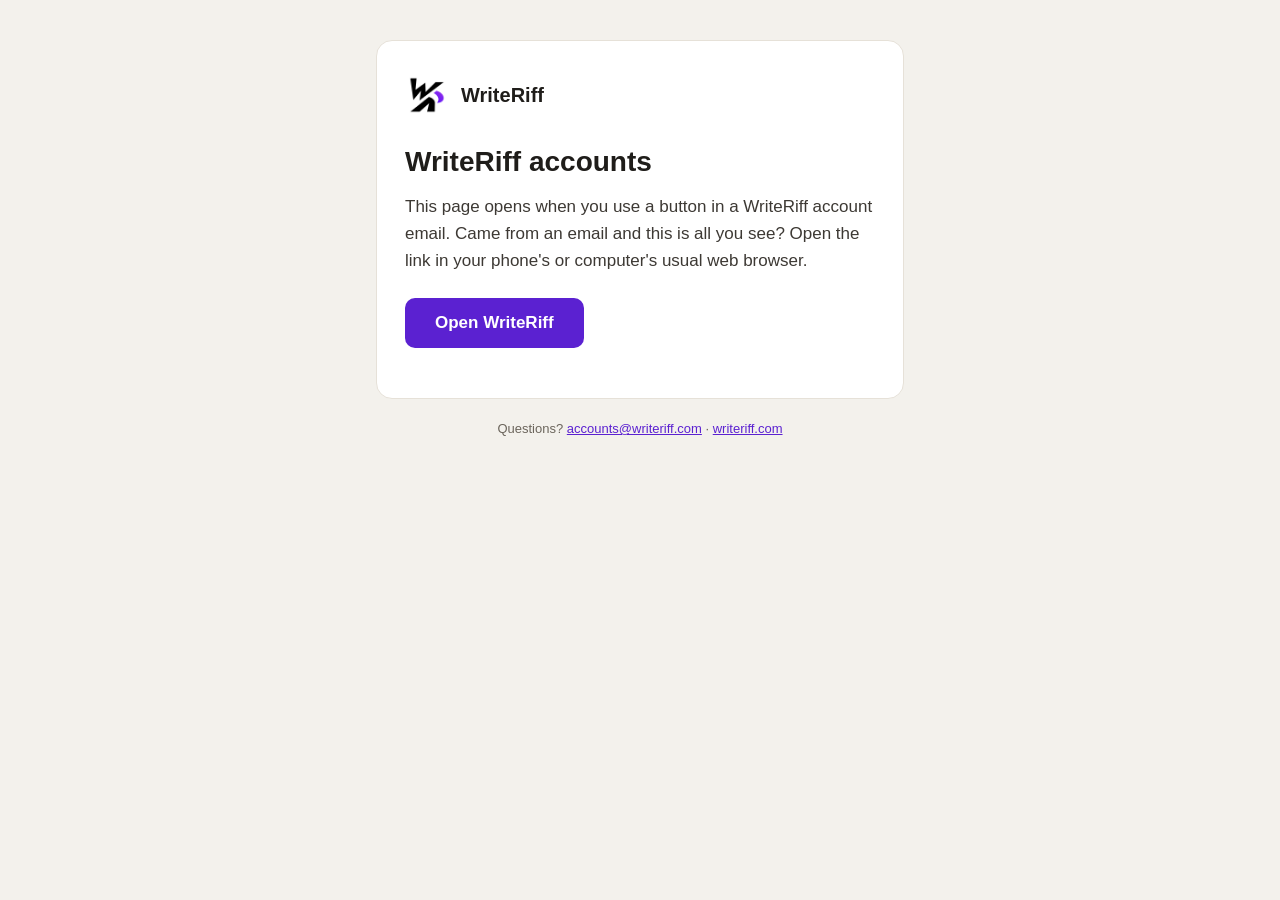
==== account-callback/index.html @ 2361a78d "WriteRiff website, first version (A6) Static site for writeriff.com: home, features, beta sign-up, c" ====
<!doctype html>
<!-- WriteRiff account page (T1, #33, 2026-11-19; review fixes the same day). Every account email button opens this page:
     https://writeriff.com/account-callback#token_hash=...&type=signup|recovery|invite|email_change|magiclink
     The one-time token_hash sits after "#", so it never reaches any web server, and opening the link uses up nothing (mail
     scanners that follow links can't spend it). The writer presses a button; only then does the page ask Supabase to check the
     link (POST /auth/v1/verify). Password reset and invitations then show a "choose a password" form on this page. Magic links
     are never checked here: the button hands the unused token to the WriteRiff app, which checks it and signs in there.
     The page wipes the link from the address bar first, never writes link text into the page, keeps any sign-in only in memory
     and signs it out when done. wr-backend / wr-key below are left empty in git: the hosting copy is made by
     `node scripts/prepare-account-callback-host.cjs` (fills in the dev project's public address and publishable key).
     The script hash in the security policy and the logo are refreshed by `node scripts/build-account-emails.cjs`; checked by
     `node scripts/check-account-emails.cjs` and `python scripts/shoot-account-emails.py`. -->
<html lang="en">
<head>
<meta charset="utf-8">
<meta name="viewport" content="width=device-width, initial-scale=1">
<meta http-equiv="Content-Security-Policy" content="default-src 'none'; img-src data:; style-src 'unsafe-inline'; script-src 'sha256-pEJ46QJmdz7OHu0mBwWEONT5yNl0DVxphxx2xK8ariA='; connect-src https://rnehrjdaruejuueztngc.supabase.co; base-uri 'none'; form-action 'none'">
<meta name="referrer" content="no-referrer">
<meta name="robots" content="noindex">
<meta name="color-scheme" content="light dark">
<meta name="wr-backend" content="https://rnehrjdaruejuueztngc.supabase.co">
<meta name="wr-key" content="sb_publishable_0HAwNWLF4Vy8m-84HymXsw_jIAR6V73">
<title>WriteRiff account</title>
<style>
  :root { --bg:#f3f1ec; --card:#ffffff; --line:#e6e1d8; --ink:#1f1d1a; --body:#3d3934; --muted:#6b655c; --accent:#5B21D1; --link:#5B21D1; --field:#ffffff; --warn:#a3262a; }
  @media (prefers-color-scheme: dark) { :root { --bg:#141312; --card:#1f1d1b; --line:#36332e; --ink:#f3f0ea; --body:#d8d2c8; --muted:#a59e93; --link:#c3a6ff; --field:#171615; --warn:#ff9b93; } }
  * { box-sizing: border-box; }
  html, body { margin: 0; }
  body { background: var(--bg); color: var(--body); font: 17px/1.6 Arial, Helvetica, sans-serif; min-height: 100vh; }
  main { max-width: 560px; margin: 0 auto; padding: 40px 16px 56px; }
  .card { background: var(--card); border: 1px solid var(--line); border-radius: 16px; padding: 32px 28px; }
  .brand { display: flex; align-items: center; gap: 12px; margin: 0 0 28px; color: var(--ink); font-weight: bold; font-size: 20px; }
  .brand img { width: 44px; height: 44px; border-radius: 9px; display: block; }
  h1 { color: var(--ink); font-size: 28px; line-height: 1.2; margin: 0 0 14px; }
  h1:focus { outline: none; }
  p { margin: 0 0 16px; }
  .small { color: var(--muted); font-size: 15px; }
  a { color: var(--link); }
  .button { display: inline-block; margin: 8px 0 18px; padding: 14px 30px; border: 0; border-radius: 10px; background: var(--accent); color: #fff;
            font: bold 17px/1.3 Arial, Helvetica, sans-serif; text-decoration: none; cursor: pointer; }
  .button:focus-visible { outline: 3px solid var(--link); outline-offset: 3px; }
  .button:disabled { opacity: .6; cursor: default; }
  .check { width: 56px; height: 56px; border-radius: 50%; background: #efe8fd; color: var(--accent); display: flex; align-items: center;
           justify-content: center; font-size: 30px; font-weight: bold; margin: 0 0 16px; }
  @media (prefers-color-scheme: dark) { .check { background: #2c2440; color: #c3a6ff; } }
  label { display: block; color: var(--ink); font-weight: bold; font-size: 15px; margin: 0 0 6px; }
  input { display: block; width: 100%; margin: 0 0 16px; padding: 12px 14px; border: 1px solid var(--line); border-radius: 10px;
          background: var(--field); color: var(--ink); font: 17px/1.3 Arial, Helvetica, sans-serif; }
  input:focus-visible { outline: 3px solid var(--link); outline-offset: 1px; }
  input[readonly] { border-style: dashed; color: var(--muted); }
  .warn { color: var(--warn); font-weight: bold; font-size: 15px; }
  .foot { text-align: center; color: var(--muted); font-size: 13px; margin: 20px 0 0; }
  [hidden] { display: none !important; }
  @media (max-width: 420px) { .card { padding: 26px 20px; } h1 { font-size: 25px; } }
  @media (prefers-reduced-motion: no-preference) { section { animation: wr-in .18s ease-out; } @keyframes wr-in { from { opacity: 0; } to { opacity: 1; } } }
</style>
</head>
<body>
<main>
  <div class="card">
    <div class="brand"><img id="wr-logo" alt="" src="[data-uri]"><span>WriteRiff</span></div>

    <section data-state="none">
      <h1>WriteRiff accounts</h1>
      <p>This page opens when you use a button in a WriteRiff account email. Came from an email and this is all you see? Open the link in your phone's or computer's usual web browser.</p>
      <a class="button" href="writers-flow://workspace">Open WriteRiff</a>
    </section>

    <section data-state="confirm_signup" hidden>
      <h1>Confirm your WriteRiff account</h1>
      <p>One tap and your account is ready.</p>
      <button class="button" type="button" data-go>Confirm my account</button>
    </section>

    <section data-state="confirm_email_change" hidden>
      <h1>Confirm your new email address</h1>
      <p>Press the button to confirm the change to your WriteRiff sign-in email.</p>
      <button class="button" type="button" data-go>Confirm the change</button>
      <p class="small">Didn't ask for this? Just close this page, and your email address stays the same.</p>
    </section>

    <section data-state="confirm_recovery" hidden>
      <h1>Reset your password</h1>
      <p>Press the button, then choose a new password for your WriteRiff account.</p>
      <button class="button" type="button" data-go>Choose a new password</button>
      <p class="small">Didn't ask for this? Just close this page, and your password stays the same.</p>
    </section>

    <section data-state="confirm_invite" hidden>
      <h1>You're invited to WriteRiff</h1>
      <p>Accept the invitation, then choose the password you'll use to sign in.</p>
      <button class="button" type="button" data-go>Accept the invitation</button>
    </section>

    <section data-state="working" hidden>
      <h1 aria-live="polite">Checking your link&hellip;</h1>
      <p class="small">This takes a moment.</p>
    </section>

    <section data-state="password" hidden>
      <h1>Choose a new password</h1>
      <form id="pw-form" novalidate>
        <label for="pw-account">Account</label>
        <input id="pw-account" type="email" autocomplete="username" readonly>
        <label for="pw-new">New password (at least 12 characters)</label>
        <input id="pw-new" type="password" autocomplete="new-password" minlength="12" maxlength="72" required>
        <label for="pw-again">Type it again</label>
        <input id="pw-again" type="password" autocomplete="new-password" minlength="12" maxlength="72" required>
        <div role="alert">
          <p class="warn" data-msg="short" hidden>Use at least 12 characters.</p>
          <p class="warn" data-msg="mismatch" hidden>The two passwords don't match.</p>
          <p class="warn" data-msg="weak" hidden>That password is too easy to guess. Try a longer one, or a few unrelated words.</p>
          <p class="warn" data-msg="same" hidden>That's your current password. Choose a new one.</p>
          <p class="warn" data-msg="failed" hidden>We couldn't save it. Check your connection and try again.</p>
        </div>
        <button class="button" type="submit" id="pw-save">Save my password</button>
      </form>
    </section>

    <section data-state="password_saved" hidden>
      <div class="check" aria-hidden="true">&#10003;</div>
      <h1>Password saved</h1>
      <p>Go back to WriteRiff and sign in with your email address and your new password.</p>
      <a class="button" href="writers-flow://workspace">Open WriteRiff</a>
      <p class="small">Button doesn't open the app? Just open WriteRiff from your home screen or apps list.</p>
    </section>

    <section data-state="signup" hidden>
      <div class="check" aria-hidden="true">&#10003;</div>
      <h1>You're confirmed!</h1>
      <p>Your WriteRiff account is ready. Go back to WriteRiff and sign in with your email address and password.</p>
      <a class="button" href="writers-flow://workspace">Open WriteRiff</a>
      <p class="small">Button doesn't open the app? Just open WriteRiff from your home screen or apps list.</p>
    </section>

    <section data-state="email_change" hidden>
      <div class="check" aria-hidden="true">&#10003;</div>
      <h1>Email address confirmed</h1>
      <p>Your new email address is confirmed. Use it the next time you sign in to WriteRiff.</p>
      <a class="button" href="writers-flow://workspace">Open WriteRiff</a>
    </section>

    <section data-state="email_change_pending" hidden>
      <h1>One down, one to go</h1>
      <p>This address is confirmed. We also sent a link to your other email address: open that email and use its button too, to finish the change.</p>
    </section>

    <section data-state="magiclink" hidden>
      <h1>Sign in to WriteRiff</h1>
      <p>Press the button on the phone or tablet where WriteRiff is installed. The app checks the link and signs you in.</p>
      <a class="button" id="open-app" href="writers-flow://workspace">Open WriteRiff to sign in</a>
      <p class="small">On a computer? Sign in with your email address and password instead, or open this email on your phone.</p>
    </section>

    <section data-state="offline" hidden>
      <h1>We couldn't reach WriteRiff</h1>
      <p>Check your internet connection, then try again. Your link hasn't been used yet.</p>
      <button class="button" type="button" data-retry>Try again</button>
    </section>

    <section data-state="unavailable" hidden>
      <h1>Not quite ready</h1>
      <p>This page isn't connected to WriteRiff yet, so your link wasn't used. Email <a href="mailto:accounts@writeriff.com">accounts@writeriff.com</a> and we'll sort it out.</p>
    </section>

    <section data-state="expired" hidden>
      <h1>This link has expired</h1>
      <p>Email links work once and expire after 1 hour. If you already used this one, you're all set.</p>
      <p>Otherwise, open WriteRiff and ask for a new email from the sign-in screen or <strong>App Settings &rarr; Account</strong>.</p>
      <a class="button" href="writers-flow://workspace">Open WriteRiff</a>
    </section>
  </div>
  <p class="foot">Questions? <a href="mailto:accounts@writeriff.com">accounts@writeriff.com</a> &middot; <a href="https://writeriff.com">writeriff.com</a></p>
</main>
<script>
(function () {
  "use strict";
  var raw = (location.hash || "").slice(1) + "&" + (location.search || "").slice(1);
  // Wipe the secret part of the link from the address bar and history before anything else.
  if (location.hash || location.search) { try { history.replaceState(null, "", location.pathname); } catch (e) {} }
  var has = function (o, k) { return Object.prototype.hasOwnProperty.call(o, k); };
  var p = Object.create(null);
  raw.split("&").forEach(function (pair) {
    if (!pair) return;
    var i = pair.indexOf("=");
    var key = i < 0 ? pair : pair.slice(0, i);
    var value = i < 0 ? "" : pair.slice(i + 1);
    try { key = decodeURIComponent(key.replace(/\+/g, " ")); value = decodeURIComponent(value.replace(/\+/g, " ")); } catch (e) { return; }
    if (!(key in p)) p[key] = value;
  });
  // Link word -> Supabase verify type. Magic links are not verified here (the app does it).
  var VERIFY = { signup: "email", email_change: "email_change", recovery: "recovery", invite: "invite" };
  var TOKEN = /^[A-Za-z0-9_-]{20,512}$/;
  var type = typeof p.type === "string" ? p.type : "";
  var token = typeof p.token_hash === "string" ? p.token_hash : "";
  var meta = function (name) { var m = document.querySelector('meta[name="' + name + '"]'); return (m && m.getAttribute("content")) || ""; };
  var backend = meta("wr-backend");
  var key = meta("wr-key");
  var configured = /^https:\/\/[a-z0-9]{20}\.supabase\.co$/.test(backend) && /^[A-Za-z0-9._-]{20,1000}$/.test(key);
  var session = null;

  function show(name, focus) {
    var sections = document.querySelectorAll("section[data-state]");
    for (var n = 0; n < sections.length; n++) sections[n].hidden = sections[n].getAttribute("data-state") !== name;
    document.documentElement.setAttribute("data-state", name);
    if (focus) {
      var target = document.querySelector('section[data-state="' + name + '"] ' + (focus === true ? "h1" : focus));
      if (target) { if (focus === true) target.setAttribute("tabindex", "-1"); try { target.focus(); } catch (e) {} }
    }
  }
  function message(name) {
    var all = document.querySelectorAll("[data-msg]");
    for (var n = 0; n < all.length; n++) all[n].hidden = all[n].getAttribute("data-msg") !== name;
  }
  function api(method, route, body, bearer) {
    var headers = { "apikey": key, "Content-Type": "application/json" };
    if (bearer) headers.Authorization = "Bearer " + bearer;
    return fetch(backend + route, { method: method, headers: headers, body: body ? JSON.stringify(body) : undefined,
      credentials: "omit", cache: "no-store", redirect: "error", referrerPolicy: "no-referrer" })
      .then(function (r) {
        return r.json().then(function (j) { return j; }, function () { return null; })
          .then(function (j) { return { ok: r.ok, status: r.status, body: j && typeof j === "object" ? j : {} }; });
      });
  }
  // Ends the sign-in this page received (it is only needed to save a password), so nothing stays signed in here.
  function signOut() {
    if (!session) return;
    var access = session;
    session = null;
    api("POST", "/auth/v1/logout?scope=local", null, access).then(null, function () {});
  }
  function verify() {
    if (!token) { show("expired", true); return; }
    show("working", true);
    api("POST", "/auth/v1/verify", { type: VERIFY[type], token_hash: token }).then(function (r) {
      var b = r.body;
      if (r.status >= 500 || r.status === 429) { show("offline", true); return; }
      token = "";
      if (r.ok && typeof b.access_token === "string" && /^[A-Za-z0-9_-]+\.[A-Za-z0-9_-]+\.[A-Za-z0-9_-]+$/.test(b.access_token)) {
        session = b.access_token;
        if (type === "recovery" || type === "invite") {
          var email = b.user && typeof b.user.email === "string" ? b.user.email : "";
          document.getElementById("pw-account").value = email;
          document.getElementById("pw-account").hidden = !email;
          document.querySelector('label[for="pw-account"]').hidden = !email;
          message("");
          show("password", "#pw-new");
          return;
        }
        signOut();
        show(type, true);
      } else if (r.ok && type === "email_change") {
        show("email_change_pending", true);
      } else {
        show("expired", true);
      }
    }, function () { show("offline", true); });
  }

  var state = "none";
  if (p.error || p.error_code || p.error_description) state = "expired";
  else if (type === "magiclink") state = TOKEN.test(token) ? "magiclink" : "expired";
  else if (has(VERIFY, type)) state = !TOKEN.test(token) ? "expired" : configured ? "confirm_" + type : "unavailable";
  if (state === "magiclink") {
    document.getElementById("open-app").setAttribute("href", "writers-flow://account-callback?type=magiclink&token_hash=" + encodeURIComponent(token));
  }

  var go = document.querySelectorAll("[data-go]");
  for (var g = 0; g < go.length; g++) go[g].addEventListener("click", verify);
  var retry = document.querySelector("[data-retry]");
  if (retry) retry.addEventListener("click", function () { show("confirm_" + type, true); });
  var form = document.getElementById("pw-form");
  form.addEventListener("submit", function (event) {
    event.preventDefault();
    var first = document.getElementById("pw-new");
    var again = document.getElementById("pw-again");
    var save = document.getElementById("pw-save");
    if (first.value.length < 12) { message("short"); first.focus(); return; }
    if (first.value !== again.value) { message("mismatch"); again.focus(); return; }
    if (!session) { show("expired", true); return; }
    message("");
    save.disabled = true;
    api("PUT", "/auth/v1/user", { password: first.value }, session).then(function (r) {
      save.disabled = false;
      if (r.ok) { first.value = ""; again.value = ""; signOut(); show("password_saved", true); return; }
      var code = r.body.error_code || r.body.code;
      if (code === "weak_password") message("weak");
      else if (code === "same_password") message("same");
      else if (r.status === 401 || r.status === 403) { session = null; show("expired", true); }
      else message("failed");
    }, function () { save.disabled = false; message("failed"); });
  });
  show(state);
})();
</script>
</body>
</html>
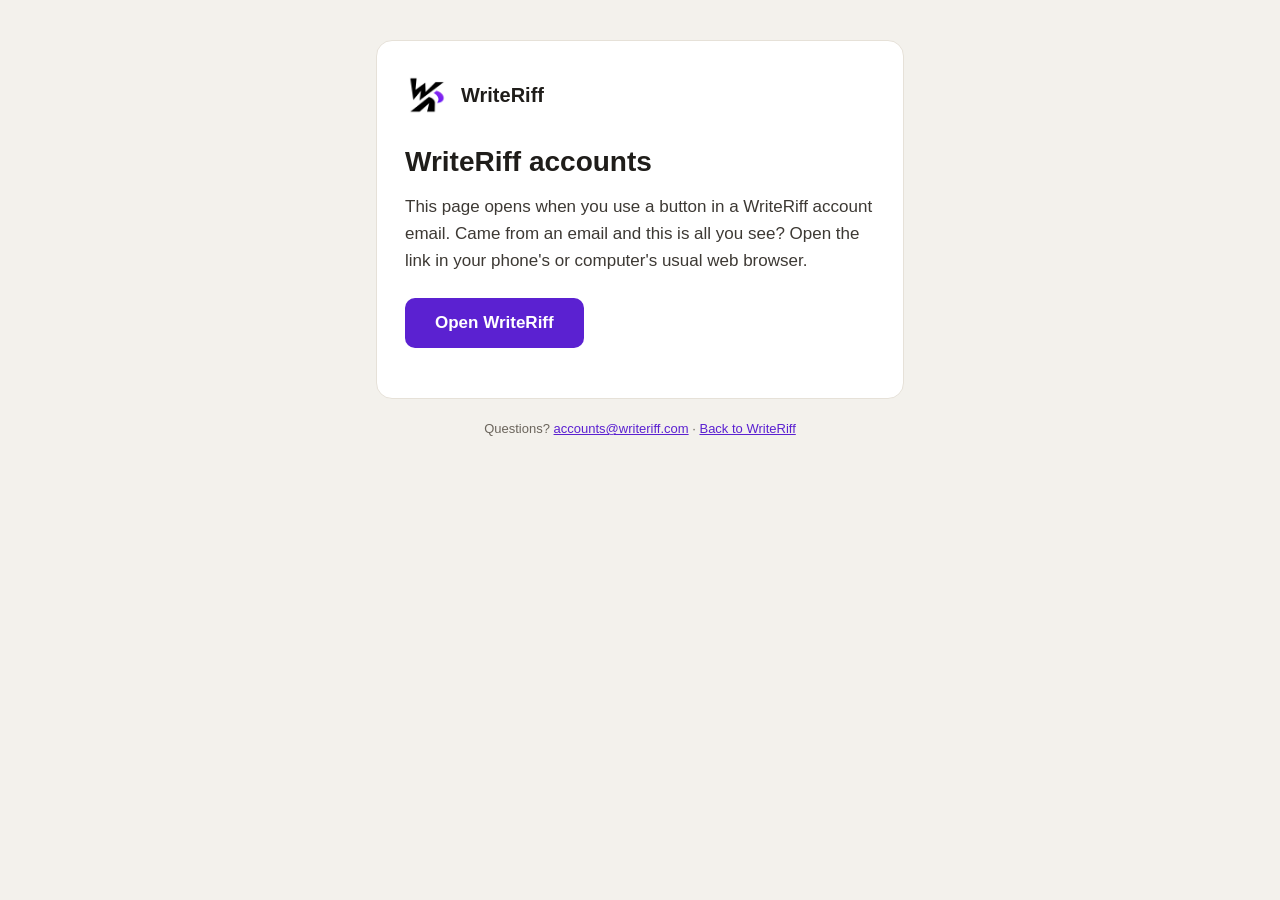
==== commit e7693f38: "Site layout on legal pages, home links, ticked boxes, US 18+ wording Privacy, terms and delete-accou" ====
--- a/account-callback/index.html
+++ b/account-callback/index.html
@@ -58,7 +58,7 @@
 <body>
 <main>
   <div class="card">
-    <div class="brand"><img id="wr-logo" alt="" src="[data-uri]"><span>WriteRiff</span></div>
+    <a class="brand" href="/" aria-label="WriteRiff home" style="text-decoration:none"><img id="wr-logo" alt="" src="[data-uri]"><span>WriteRiff</span></a>
 
     <section data-state="none">
       <h1>WriteRiff accounts</h1>
@@ -170,7 +170,7 @@
       <a class="button" href="writers-flow://workspace">Open WriteRiff</a>
     </section>
   </div>
-  <p class="foot">Questions? <a href="mailto:accounts@writeriff.com">accounts@writeriff.com</a> &middot; <a href="https://writeriff.com">writeriff.com</a></p>
+  <p class="foot">Questions? <a href="mailto:accounts@writeriff.com">accounts@writeriff.com</a> &middot; <a href="/">Back to WriteRiff</a></p>
 </main>
 <script>
 (function () {
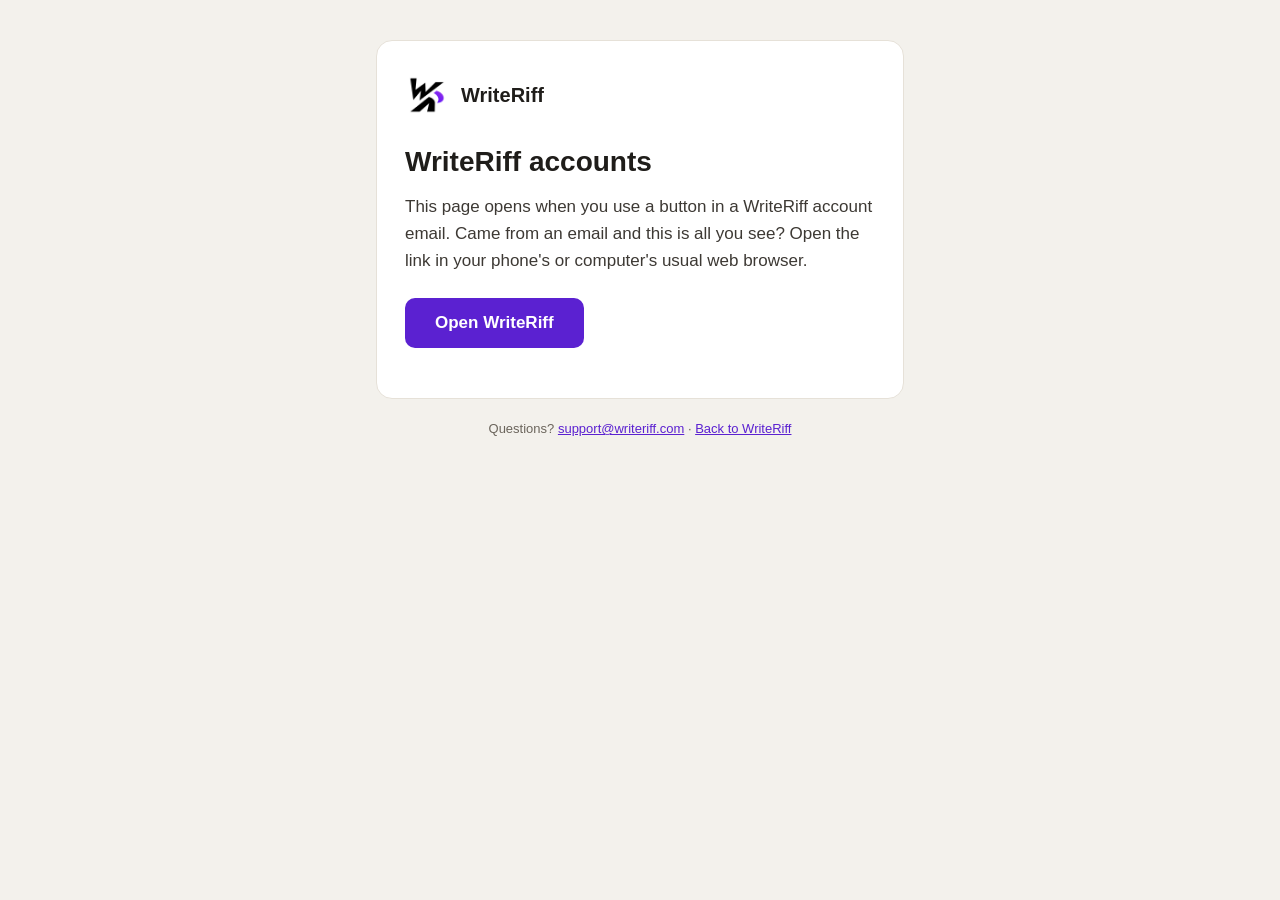
==== commit bb4931d3: "App pages from the app repo (d1340972): support@ as the app contact Privacy, terms and delete-accoun" ====
--- a/account-callback/index.html
+++ b/account-callback/index.html
@@ -160,7 +160,7 @@
 
     <section data-state="unavailable" hidden>
       <h1>Not quite ready</h1>
-      <p>This page isn't connected to WriteRiff yet, so your link wasn't used. Email <a href="mailto:accounts@writeriff.com">accounts@writeriff.com</a> and we'll sort it out.</p>
+      <p>This page isn't connected to WriteRiff yet, so your link wasn't used. Email <a href="mailto:support@writeriff.com">support@writeriff.com</a> and we'll sort it out.</p>
     </section>
 
     <section data-state="expired" hidden>
@@ -170,7 +170,7 @@
       <a class="button" href="writers-flow://workspace">Open WriteRiff</a>
     </section>
   </div>
-  <p class="foot">Questions? <a href="mailto:accounts@writeriff.com">accounts@writeriff.com</a> &middot; <a href="/">Back to WriteRiff</a></p>
+  <p class="foot">Questions? <a href="mailto:support@writeriff.com">support@writeriff.com</a> &middot; <a href="/">Back to WriteRiff</a></p>
 </main>
 <script>
 (function () {
